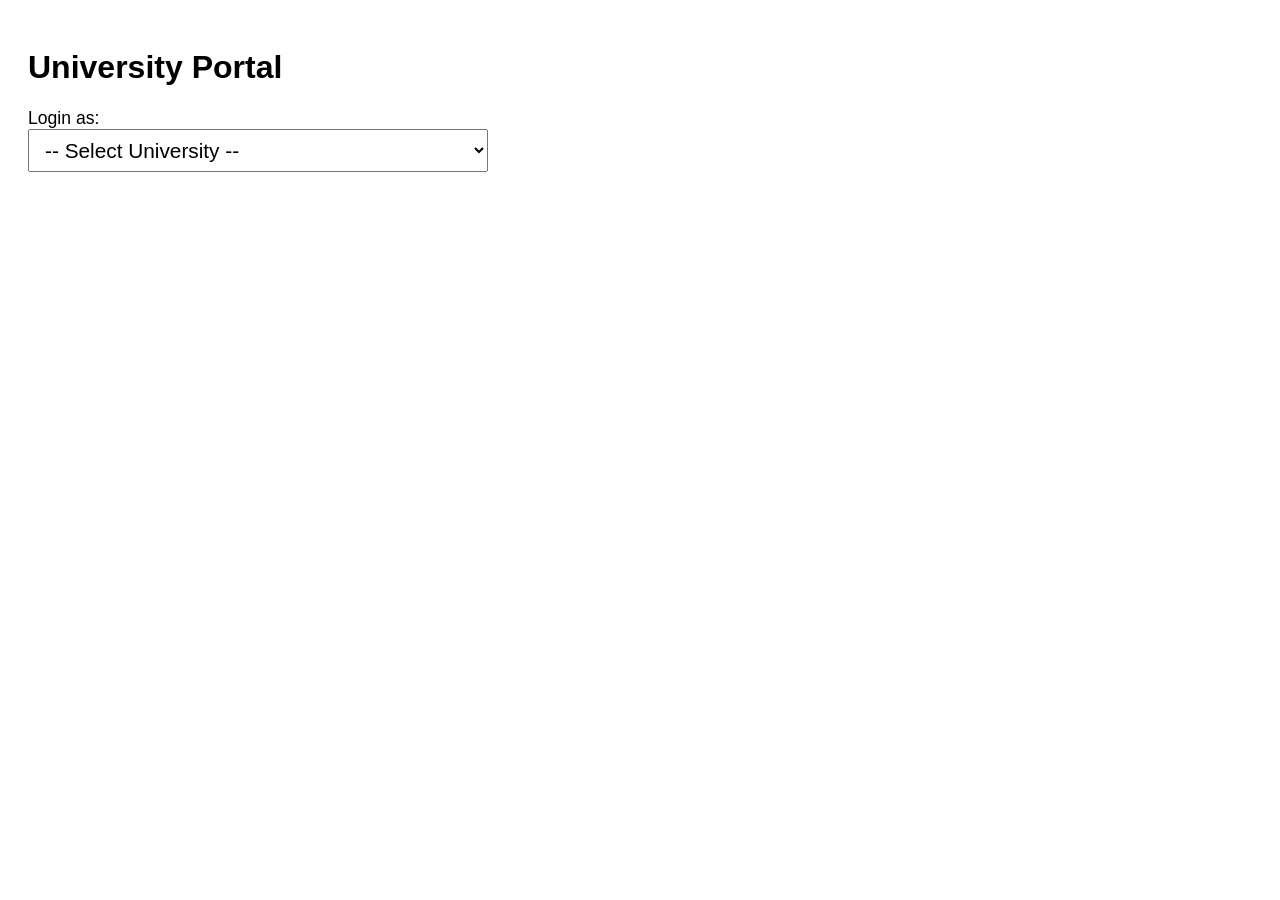
==== templates/university.html @ 10802780 "Initial commit" ====
<!DOCTYPE html>
<html>
<head>
    <title>University Portal</title>
    <style>
        body { font-family: Arial, sans-serif; padding: 20px; font-size: 16px; }
        label { font-size: 1.1em; }
        select#universitySelect {
            font-size: 1.3em;
            padding: 8px 12px;
            margin-bottom: 20px;
            min-width: 400px;
        }
        select#universitySelect option {
            font-size: 1.1em;
        }
        table { border-collapse: collapse; width: 100%; font-size: 1em; }
        th, td { border: 1px solid #ccc; padding: 8px; text-align: left; vertical-align: top; }
        th { background: #f0f0f0; }
        img { max-width: 100px; }
        select.status-select { padding: 6px 10px; font-size: 1.1em; min-width: 150px; }
    </style>
</head>
<body>
    <h1>University Portal</h1>

    <label for="universitySelect">Login as:</label><br>
    <select id="universitySelect" onchange="loadProblems()">
        <option value="">-- Select University --</option>
        <option value="Birla Institute of Technology, Mesra">Birla Institute of Technology, Mesra</option>
        <option value="National Institute of Technology, Jamshedpur">National Institute of Technology, Jamshedpur</option>
        <option value="Ranchi University">Ranchi University</option>
        <option value="Central University of Jharkhand">Central University of Jharkhand</option>
        <option value="Vinoba Bhave University">Vinoba Bhave University</option>
        <option value="Jharkhand University of Technology">Jharkhand University of Technology</option>
        <option value="Sido Kanhu Murmu University">Sido Kanhu Murmu University</option>
        <option value="Kolhan University">Kolhan University</option>
    </select>

    <div id="results"></div>

    <script>
        function loadProblems() {
            const uni = document.getElementById('universitySelect').value;
            const resultsDiv = document.getElementById('results');
            if (!uni) {
                resultsDiv.innerHTML = '';
                return;
            }

            resultsDiv.innerHTML = 'Loading...';

            fetch('/university-data/' + encodeURIComponent(uni))
                .then(res => res.json())
                .then(data => {
                    if (data.length === 0) {
                        resultsDiv.innerHTML = '<p>No problems assigned yet.</p>';
                        return;
                    }

                    let html = '<table><tr><th>Issue</th><th>Category</th><th>Priority</th><th>District</th><th>Photo</th><th>Status</th></tr>';
                    data.forEach(item => {
                        html += '<tr>';
                        html += '<td>' + item.text + '</td>';
                        html += '<td>' + item.category + '</td>';
                        html += '<td>' + item.priority + '</td>';
                        html += '<td>' + item.district + '</td>';
                        html += '<td>' + (item.image_url ? '<img src="' + item.image_url + '">' : 'No image') + '</td>';
                        html += '<td>' +
                            '<select class="status-select" onchange="updateStatus(\'' + item.id + '\', this.value)">' +
                            '<option value="Pending"' + (item.status === 'Pending' ? ' selected' : '') + '>Pending</option>' +
                            '<option value="Reviewing"' + (item.status === 'Reviewing' ? ' selected' : '') + '>Reviewing</option>' +
                            '<option value="Team Formed"' + (item.status === 'Team Formed' ? ' selected' : '') + '>Team Formed</option>' +
                            '</select></td>';
                        html += '</tr>';
                    });
                    html += '</table>';
                    resultsDiv.innerHTML = html;
                })
                .catch(err => {
                    resultsDiv.innerHTML = 'Error loading data.';
                    console.error(err);
                });
        }

        function updateStatus(id, newStatus) {
            fetch('/update-status', {
                method: 'POST',
                headers: { 'Content-Type': 'application/json' },
                body: JSON.stringify({ id: id, status: newStatus })
            })
            .then(res => res.json())
            .then(data => {
                console.log('Status updated:', data);
            })
            .catch(err => console.error(err));
        }
    </script>
</body>
</html>
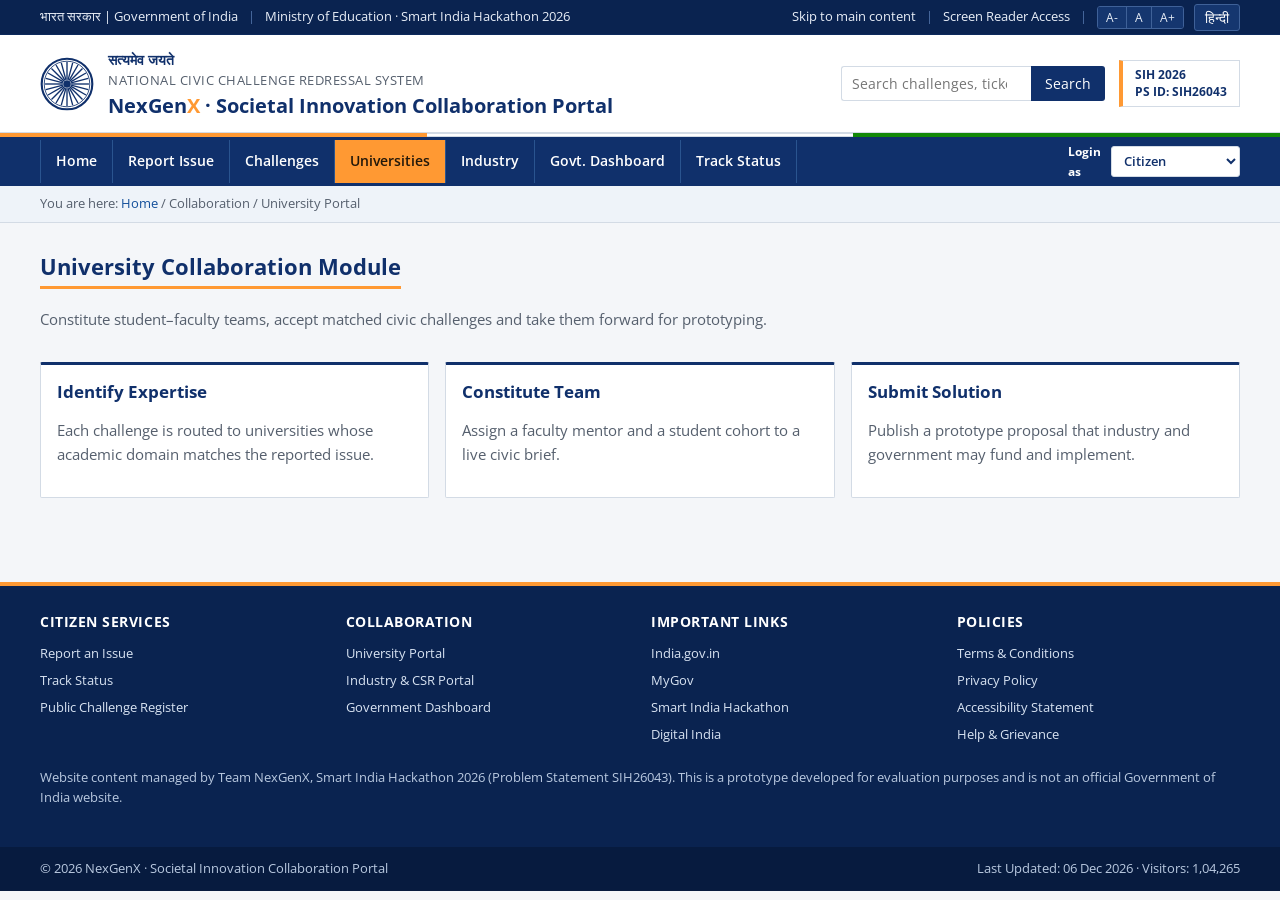
==== commit b9f6375c: "Merge NexGenX frontend with backend, add API routes and delete functionality" ====
--- a/templates/university.html
+++ b/templates/university.html
@@ -1,100 +1,53 @@
 <!DOCTYPE html>
-<html>
+<html lang="en">
 <head>
-    <title>University Portal</title>
-    <style>
-        body { font-family: Arial, sans-serif; padding: 20px; font-size: 16px; }
-        label { font-size: 1.1em; }
-        select#universitySelect {
-            font-size: 1.3em;
-            padding: 8px 12px;
-            margin-bottom: 20px;
-            min-width: 400px;
-        }
-        select#universitySelect option {
-            font-size: 1.1em;
-        }
-        table { border-collapse: collapse; width: 100%; font-size: 1em; }
-        th, td { border: 1px solid #ccc; padding: 8px; text-align: left; vertical-align: top; }
-        th { background: #f0f0f0; }
-        img { max-width: 100px; }
-        select.status-select { padding: 6px 10px; font-size: 1.1em; min-width: 150px; }
-    </style>
+  <meta charset="UTF-8" />
+  <meta name="viewport" content="width=device-width, initial-scale=1.0" />
+  <title>University Portal · NexGenX | Government of India</title>
+  <link rel="preconnect" href="https://fonts.googleapis.com" />
+  <link href="https://fonts.googleapis.com/css2?family=Open+Sans:wght@400;600;700&display=swap" rel="stylesheet" />
+  <link rel="stylesheet" href="/static/styles.css" />
 </head>
 <body>
-    <h1>University Portal</h1>
-
-    <label for="universitySelect">Login as:</label><br>
-    <select id="universitySelect" onchange="loadProblems()">
-        <option value="">-- Select University --</option>
-        <option value="Birla Institute of Technology, Mesra">Birla Institute of Technology, Mesra</option>
-        <option value="National Institute of Technology, Jamshedpur">National Institute of Technology, Jamshedpur</option>
-        <option value="Ranchi University">Ranchi University</option>
-        <option value="Central University of Jharkhand">Central University of Jharkhand</option>
-        <option value="Vinoba Bhave University">Vinoba Bhave University</option>
-        <option value="Jharkhand University of Technology">Jharkhand University of Technology</option>
-        <option value="Sido Kanhu Murmu University">Sido Kanhu Murmu University</option>
-        <option value="Kolhan University">Kolhan University</option>
-    </select>
-
-    <div id="results"></div>
-
-    <script>
-        function loadProblems() {
-            const uni = document.getElementById('universitySelect').value;
-            const resultsDiv = document.getElementById('results');
-            if (!uni) {
-                resultsDiv.innerHTML = '';
-                return;
-            }
-
-            resultsDiv.innerHTML = 'Loading...';
-
-            fetch('/university-data/' + encodeURIComponent(uni))
-                .then(res => res.json())
-                .then(data => {
-                    if (data.length === 0) {
-                        resultsDiv.innerHTML = '<p>No problems assigned yet.</p>';
-                        return;
-                    }
-
-                    let html = '<table><tr><th>Issue</th><th>Category</th><th>Priority</th><th>District</th><th>Photo</th><th>Status</th></tr>';
-                    data.forEach(item => {
-                        html += '<tr>';
-                        html += '<td>' + item.text + '</td>';
-                        html += '<td>' + item.category + '</td>';
-                        html += '<td>' + item.priority + '</td>';
-                        html += '<td>' + item.district + '</td>';
-                        html += '<td>' + (item.image_url ? '<img src="' + item.image_url + '">' : 'No image') + '</td>';
-                        html += '<td>' +
-                            '<select class="status-select" onchange="updateStatus(\'' + item.id + '\', this.value)">' +
-                            '<option value="Pending"' + (item.status === 'Pending' ? ' selected' : '') + '>Pending</option>' +
-                            '<option value="Reviewing"' + (item.status === 'Reviewing' ? ' selected' : '') + '>Reviewing</option>' +
-                            '<option value="Team Formed"' + (item.status === 'Team Formed' ? ' selected' : '') + '>Team Formed</option>' +
-                            '</select></td>';
-                        html += '</tr>';
-                    });
-                    html += '</table>';
-                    resultsDiv.innerHTML = html;
-                })
-                .catch(err => {
-                    resultsDiv.innerHTML = 'Error loading data.';
-                    console.error(err);
-                });
-        }
-
-        function updateStatus(id, newStatus) {
-            fetch('/update-status', {
-                method: 'POST',
-                headers: { 'Content-Type': 'application/json' },
-                body: JSON.stringify({ id: id, status: newStatus })
-            })
-            .then(res => res.json())
-            .then(data => {
-                console.log('Status updated:', data);
-            })
-            .catch(err => console.error(err));
-        }
-    </script>
+  <section class="section">
+    <div class="container">
+      <div class="section-head">
+        <div>
+          <h2>University Collaboration Module</h2>
+          <p class="muted" style="margin-top:8px">Constitute student–faculty teams, accept matched civic challenges and take them forward for prototyping.</p>
+        </div>
+      </div>
+      <div class="cards" style="margin-bottom:24px">
+        <article class="card"><h3>Identify Expertise</h3><p class="muted">Each challenge is routed to universities whose academic domain matches the reported issue.</p></article>
+        <article class="card"><h3>Constitute Team</h3><p class="muted">Assign a faculty mentor and a student cohort to a live civic brief.</p></article>
+        <article class="card"><h3>Submit Solution</h3><p class="muted">Publish a prototype proposal that industry and government may fund and implement.</p></article>
+      </div>
+      <div id="grid" class="cards"></div>
+    </div>
+  </section>
+  <script src="/static/store.js"></script>
+  <script src="/static/layout.js"></script>
+  <script>
+    async function load() {
+      const issues = await Store.list();
+      document.getElementById("grid").innerHTML = issues.map((i) => `
+        <article class="card">
+          <span class="badge">${i.category}</span>
+          <h3>${i.title}</h3>
+          <p class="muted">${i.location}</p>
+          <p>${i.summary || ""}</p>
+          <p><b>Recommended Institution:</b> ${i.university || "Open for match"}</p>
+          <button class="btn btn-primary btn-sm" data-id="${i.id}">Accept &amp; Constitute Team</button>
+        </article>`).join("");
+      document.querySelectorAll("button[data-id]").forEach((btn) => {
+        btn.onclick = async () => {
+          await Store.update(btn.dataset.id, { status: "Team Formed", note: "University team formed and faculty mentor assigned." });
+          btn.textContent = "Team Constituted";
+          btn.disabled = true;
+        };
+      });
+    }
+    load();
+  </script>
 </body>
 </html>
--- a/static/styles.css
+++ b/static/styles.css
@@ -0,0 +1,819 @@
+:root {
+  --navy: #10306b;
+  --navy-dark: #0a2350;
+  --navy-light: #1c4d92;
+  --saffron: #ff9933;
+  --green: #138808;
+  --link: #14509b;
+  --ink: #212121;
+  --muted: #555f6d;
+  --line: #d3dbe5;
+  --line-soft: #e6ecf3;
+  --paper: #f4f6f9;
+  --panel: #ffffff;
+  --tint: #eef3f9;
+  --alert: #b12704;
+}
+
+* {
+  box-sizing: border-box;
+}
+html {
+  scroll-behavior: smooth;
+}
+body {
+  margin: 0;
+  font-family: "Open Sans", Arial, Helvetica, sans-serif;
+  font-size: 15px;
+  line-height: 1.6;
+  color: var(--ink);
+  background: var(--paper);
+}
+
+a {
+  color: var(--link);
+  text-decoration: none;
+}
+a:hover {
+  text-decoration: underline;
+}
+img {
+  max-width: 100%;
+  display: block;
+}
+button,
+input,
+select,
+textarea {
+  font-family: inherit;
+  font-size: 14px;
+}
+
+.container {
+  width: min(1200px, calc(100% - 32px));
+  margin: 0 auto;
+}
+.skip-link {
+  position: absolute;
+  left: -9999px;
+  top: 0;
+  z-index: 100;
+  background: var(--navy);
+  color: #fff;
+  padding: 8px 14px;
+}
+.skip-link:focus {
+  left: 8px;
+  top: 8px;
+}
+
+/* ---------- Government top utility bar ---------- */
+.gov-topbar {
+  background: var(--navy-dark);
+  color: #e8eef7;
+  font-size: 12.5px;
+  border-bottom: 1px solid #0d2a5c;
+}
+.gov-topbar .container {
+  display: flex;
+  align-items: center;
+  justify-content: space-between;
+  gap: 12px;
+  min-height: 34px;
+  flex-wrap: wrap;
+}
+.gov-topbar a {
+  color: #e8eef7;
+}
+.topbar-left {
+  display: flex;
+  gap: 10px;
+  align-items: center;
+}
+.topbar-right {
+  display: flex;
+  gap: 10px;
+  align-items: center;
+}
+.topbar-sep {
+  color: #4d6fa4;
+}
+.font-ctl {
+  display: inline-flex;
+  border: 1px solid #3f6198;
+  border-radius: 3px;
+  overflow: hidden;
+}
+.font-ctl button {
+  background: #15366f;
+  color: #e8eef7;
+  border: 0;
+  cursor: pointer;
+  padding: 2px 8px;
+  font-size: 12px;
+  border-right: 1px solid #3f6198;
+}
+.font-ctl button:last-child {
+  border-right: 0;
+}
+.font-ctl button:hover {
+  background: var(--navy-light);
+}
+.lang-toggle {
+  background: #15366f;
+  color: #fff;
+  border: 1px solid #3f6198;
+  border-radius: 3px;
+  padding: 3px 10px;
+  cursor: pointer;
+}
+
+/* ---------- Emblem header ---------- */
+.gov-header {
+  background: #fff;
+  border-bottom: 1px solid var(--line);
+}
+.gov-header .container {
+  display: flex;
+  align-items: center;
+  justify-content: space-between;
+  gap: 18px;
+  padding: 14px 0;
+  flex-wrap: wrap;
+}
+.emblem-block {
+  display: flex;
+  align-items: center;
+  gap: 14px;
+}
+.emblem {
+  width: 54px;
+  height: 54px;
+  flex: none;
+}
+.emblem-text .hi {
+  font-size: 14px;
+  font-weight: 700;
+  color: var(--navy);
+}
+.emblem-text .en {
+  font-size: 12.5px;
+  color: var(--muted);
+  text-transform: uppercase;
+  letter-spacing: 0.04em;
+}
+.portal-title {
+  font-size: 20px;
+  font-weight: 700;
+  color: var(--navy);
+  margin: 2px 0 0;
+  line-height: 1.25;
+}
+.portal-title span {
+  color: var(--saffron);
+}
+.header-right {
+  display: flex;
+  align-items: center;
+  gap: 14px;
+}
+.sih-badge {
+  border: 1px solid var(--line);
+  border-left: 4px solid var(--saffron);
+  padding: 6px 12px;
+  font-size: 12px;
+  color: var(--navy);
+  font-weight: 700;
+  line-height: 1.4;
+}
+.header-search {
+  display: flex;
+}
+.header-search input {
+  border: 1px solid var(--line);
+  border-right: 0;
+  padding: 7px 10px;
+  width: 190px;
+  border-radius: 3px 0 0 3px;
+}
+.header-search button {
+  background: var(--navy);
+  color: #fff;
+  border: 0;
+  padding: 7px 14px;
+  cursor: pointer;
+  border-radius: 0 3px 3px 0;
+}
+
+/* ---------- Tricolour strip ---------- */
+.tricolour {
+  height: 4px;
+  display: flex;
+}
+.tricolour i {
+  flex: 1;
+}
+.tricolour i:nth-child(1) {
+  background: var(--saffron);
+}
+.tricolour i:nth-child(2) {
+  background: #ffffff;
+  border-top: 1px solid var(--line);
+  border-bottom: 1px solid var(--line);
+}
+.tricolour i:nth-child(3) {
+  background: var(--green);
+}
+
+/* ---------- Main navigation ---------- */
+.gov-nav {
+  background: var(--navy);
+  position: sticky;
+  top: 0;
+  z-index: 50;
+}
+.gov-nav .container {
+  display: flex;
+  align-items: center;
+  justify-content: space-between;
+  gap: 10px;
+}
+.gov-nav ul {
+  list-style: none;
+  display: flex;
+  margin: 0;
+  padding: 0;
+  flex-wrap: wrap;
+}
+.gov-nav a {
+  display: block;
+  color: #fff;
+  padding: 11px 15px;
+  font-size: 13.5px;
+  font-weight: 600;
+  border-right: 1px solid #2a548f;
+}
+.gov-nav li:first-child a {
+  border-left: 1px solid #2a548f;
+}
+.gov-nav a:hover {
+  background: var(--navy-light);
+  text-decoration: none;
+}
+.gov-nav a.active {
+  background: var(--saffron);
+  color: #23180a;
+}
+.nav-right {
+  display: flex;
+  align-items: center;
+  gap: 8px;
+  padding: 5px 0;
+}
+.role-chip {
+  background: #fff;
+  border: 1px solid var(--line);
+  border-radius: 3px;
+  padding: 5px 8px;
+  font-size: 12.5px;
+  font-weight: 600;
+  color: var(--navy);
+}
+.nav-toggle {
+  display: none;
+  background: transparent;
+  color: #fff;
+  border: 1px solid #3f6198;
+  border-radius: 3px;
+  padding: 6px 10px;
+  cursor: pointer;
+}
+
+/* ---------- Breadcrumb ---------- */
+.breadcrumb {
+  background: var(--tint);
+  border-bottom: 1px solid var(--line);
+  font-size: 12.5px;
+}
+.breadcrumb .container {
+  padding: 8px 0;
+  color: var(--muted);
+}
+
+/* ---------- Buttons ---------- */
+.btn {
+  display: inline-flex;
+  align-items: center;
+  justify-content: center;
+  gap: 8px;
+  border: 1px solid transparent;
+  border-radius: 3px;
+  cursor: pointer;
+  padding: 10px 18px;
+  font-weight: 700;
+  font-size: 14px;
+}
+.btn:hover {
+  text-decoration: none;
+}
+.btn-primary {
+  background: var(--navy);
+  color: #fff;
+}
+.btn-primary:hover {
+  background: var(--navy-light);
+}
+.btn-accent {
+  background: var(--green);
+  color: #fff;
+}
+.btn-accent:hover {
+  background: #0f6f06;
+}
+.btn-ghost {
+  background: #fff;
+  border-color: var(--navy);
+  color: var(--navy);
+}
+.btn-ghost:hover {
+  background: var(--tint);
+}
+.btn-sm {
+  padding: 6px 12px;
+  font-size: 12.5px;
+}
+.btn:disabled {
+  opacity: 0.6;
+  cursor: not-allowed;
+}
+
+/* ---------- Hero / banner ---------- */
+.hero {
+  background: linear-gradient(180deg, #0d2a5c 0%, #15427f 100%);
+  color: #fff;
+  padding: 34px 0;
+  border-bottom: 4px solid var(--saffron);
+}
+.hero-grid {
+  display: grid;
+  grid-template-columns: 1.25fr 0.75fr;
+  gap: 28px;
+  align-items: start;
+}
+.kicker {
+  display: inline-block;
+  background: rgba(255, 255, 255, 0.12);
+  border: 1px solid rgba(255, 255, 255, 0.3);
+  padding: 5px 10px;
+  font-size: 12.5px;
+  font-weight: 600;
+  margin-bottom: 14px;
+}
+h1,
+h2,
+h3 {
+  font-family: inherit;
+  margin: 0 0 10px;
+  color: var(--navy);
+  line-height: 1.25;
+}
+h1 {
+  font-size: 30px;
+  font-weight: 700;
+}
+.hero h1 {
+  color: #fff;
+}
+h2 {
+  font-size: 22px;
+}
+h3 {
+  font-size: 17px;
+}
+.lead {
+  font-size: 15.5px;
+  max-width: 70ch;
+}
+.hero .lead {
+  color: #dce6f4;
+}
+.flow {
+  display: flex;
+  flex-wrap: wrap;
+  gap: 8px;
+  margin: 16px 0 20px;
+}
+.flow b {
+  background: rgba(255, 255, 255, 0.1);
+  border: 1px solid rgba(255, 255, 255, 0.28);
+  padding: 6px 11px;
+  font-size: 12.5px;
+  font-weight: 600;
+}
+.hero-card {
+  background: #fff;
+  border: 1px solid var(--line);
+  border-top: 4px solid var(--saffron);
+  padding: 16px;
+}
+.hero-card .muted {
+  color: var(--muted);
+}
+.cycle {
+  display: grid;
+  grid-template-columns: 1fr 1fr;
+  gap: 10px;
+}
+.cycle div {
+  padding: 12px;
+  font-size: 13px;
+  font-weight: 700;
+  color: #fff;
+  border-radius: 2px;
+}
+.cycle small {
+  font-weight: 400;
+}
+.cycle .c {
+  background: #b06a00;
+}
+.cycle .u {
+  background: var(--navy);
+}
+.cycle .i {
+  background: #5a3a9e;
+}
+.cycle .g {
+  background: var(--green);
+}
+
+/* ---------- Sections & panels ---------- */
+.section {
+  padding: 30px 0;
+}
+.section-head {
+  display: flex;
+  justify-content: space-between;
+  align-items: flex-end;
+  gap: 16px;
+  margin-bottom: 16px;
+}
+.section-head h2 {
+  padding-bottom: 6px;
+  border-bottom: 3px solid var(--saffron);
+  display: inline-block;
+}
+.muted {
+  color: var(--muted);
+}
+
+.cards {
+  display: grid;
+  grid-template-columns: repeat(3, 1fr);
+  gap: 16px;
+}
+.card {
+  background: var(--panel);
+  border: 1px solid var(--line);
+  border-top: 3px solid var(--navy);
+  padding: 16px;
+  border-radius: 2px;
+}
+a.card:hover {
+  border-top-color: var(--saffron);
+  text-decoration: none;
+  box-shadow: 0 2px 8px rgba(16, 48, 107, 0.12);
+}
+.icon {
+  width: 36px;
+  height: 36px;
+  border: 1px solid var(--line);
+  display: grid;
+  place-items: center;
+  font-size: 17px;
+  font-weight: 700;
+  color: var(--navy);
+  margin-bottom: 10px;
+}
+.stats {
+  display: grid;
+  grid-template-columns: repeat(4, 1fr);
+  gap: 14px;
+}
+.stat {
+  background: #fff;
+  border: 1px solid var(--line);
+  border-left: 4px solid var(--green);
+  padding: 14px 16px;
+}
+.stat b {
+  display: block;
+  font-size: 24px;
+  color: var(--navy);
+}
+.stat span {
+  color: var(--muted);
+  font-size: 12.5px;
+  font-weight: 600;
+}
+
+.layout {
+  display: grid;
+  grid-template-columns: 1.1fr 0.9fr;
+  gap: 20px;
+  align-items: start;
+}
+
+/* ---------- Announcement ticker ---------- */
+.announce {
+  background: #fff8ec;
+  border: 1px solid #f0d6a8;
+  border-left: 4px solid var(--saffron);
+  padding: 10px 14px;
+  display: flex;
+  gap: 12px;
+  align-items: flex-start;
+  font-size: 13.5px;
+}
+.announce strong {
+  color: var(--alert);
+  white-space: nowrap;
+}
+.announce ul {
+  margin: 0;
+  padding-left: 18px;
+}
+
+/* ---------- Forms ---------- */
+.form-grid {
+  display: grid;
+  gap: 14px;
+}
+label {
+  display: block;
+  font-size: 13px;
+  font-weight: 700;
+  color: var(--navy);
+  margin-bottom: 4px;
+}
+label .req {
+  color: var(--alert);
+}
+input,
+select,
+textarea {
+  width: 100%;
+  border: 1px solid var(--line);
+  border-radius: 3px;
+  padding: 9px 11px;
+  background: #fff;
+  color: var(--ink);
+  outline: none;
+}
+textarea {
+  min-height: 120px;
+  resize: vertical;
+}
+input:focus,
+select:focus,
+textarea:focus {
+  border-color: var(--navy-light);
+  box-shadow: 0 0 0 3px rgba(28, 77, 146, 0.15);
+}
+
+/* ---------- Badges ---------- */
+.badge {
+  display: inline-block;
+  border-radius: 2px;
+  padding: 2px 8px;
+  font-size: 11.5px;
+  font-weight: 700;
+  border: 1px solid transparent;
+}
+.High {
+  background: #fdecea;
+  color: #a3160b;
+  border-color: #f2c3bd;
+}
+.Medium {
+  background: #fff5e2;
+  color: #8a5200;
+  border-color: #f0dcb2;
+}
+.Low {
+  background: #eaf6ec;
+  color: #12650f;
+  border-color: #c2e2c4;
+}
+.Infrastructure {
+  background: #e9f0fa;
+  color: var(--navy);
+  border-color: #c5d6ec;
+}
+.Environment {
+  background: #eaf6ec;
+  color: #12650f;
+  border-color: #c2e2c4;
+}
+.Health {
+  background: #fdecf3;
+  color: #97124f;
+  border-color: #f0c3d6;
+}
+.Agriculture {
+  background: #f0f7e4;
+  color: #3c6b0d;
+  border-color: #d5e6b8;
+}
+.Education {
+  background: #efecfa;
+  color: #40349b;
+  border-color: #d0c9ec;
+}
+.Other {
+  background: #eef1f4;
+  color: #41505f;
+  border-color: #d3dbe5;
+}
+
+/* ---------- Tables ---------- */
+.table-wrap {
+  overflow: auto;
+}
+table {
+  width: 100%;
+  border-collapse: collapse;
+}
+th,
+td {
+  text-align: left;
+  padding: 10px;
+  border: 1px solid var(--line);
+  font-size: 13.5px;
+}
+th {
+  background: var(--navy);
+  color: #fff;
+  font-size: 12.5px;
+  text-transform: uppercase;
+  letter-spacing: 0.03em;
+}
+tbody tr:nth-child(even) {
+  background: #f7f9fc;
+}
+
+/* ---------- Map, filters, lists ---------- */
+.map {
+  height: 360px;
+  border: 1px solid var(--line);
+}
+.filters {
+  display: flex;
+  gap: 10px;
+  flex-wrap: wrap;
+  margin-bottom: 14px;
+}
+.filters input,
+.filters select {
+  width: auto;
+  min-width: 180px;
+}
+.issue-list {
+  display: grid;
+  gap: 12px;
+}
+.issue-item {
+  display: grid;
+  grid-template-columns: 1fr auto;
+  gap: 14px;
+  align-items: start;
+}
+.timeline {
+  border-left: 2px solid var(--line);
+  margin-left: 6px;
+  padding-left: 14px;
+}
+.timeline p {
+  margin: 0 0 12px;
+}
+.timeline small {
+  color: var(--muted);
+  font-weight: 700;
+}
+
+.ai-box {
+  background: var(--tint);
+  border: 1px solid var(--line);
+  border-top: 3px solid var(--green);
+}
+.chips {
+  display: flex;
+  gap: 6px;
+  flex-wrap: wrap;
+}
+.chips span {
+  background: #e9f0fa;
+  color: var(--navy);
+  border: 1px solid #c5d6ec;
+  padding: 2px 8px;
+  font-size: 11.5px;
+  font-weight: 600;
+}
+.notice {
+  background: #fff8ec;
+  border: 1px solid #f0d6a8;
+  border-left: 4px solid var(--saffron);
+  padding: 10px 12px;
+  font-size: 13px;
+  color: #7a4b00;
+}
+
+/* ---------- Footer ---------- */
+.site-footer {
+  margin-top: 30px;
+  border-top: 4px solid var(--saffron);
+}
+.footer-main {
+  background: var(--navy-dark);
+  color: #d8e3f2;
+  padding: 26px 0;
+}
+.footer-cols {
+  display: grid;
+  grid-template-columns: repeat(4, 1fr);
+  gap: 22px;
+}
+.footer-cols h4 {
+  margin: 0 0 10px;
+  font-size: 13.5px;
+  color: #fff;
+  text-transform: uppercase;
+  letter-spacing: 0.04em;
+}
+.footer-cols ul {
+  list-style: none;
+  margin: 0;
+  padding: 0;
+}
+.footer-cols li {
+  margin-bottom: 6px;
+  font-size: 13px;
+}
+.footer-cols a {
+  color: #d8e3f2;
+}
+.footer-bottom {
+  background: #071b3f;
+  color: #b9c9e0;
+  font-size: 12.5px;
+  padding: 12px 0;
+}
+.footer-bottom .container {
+  display: flex;
+  justify-content: space-between;
+  gap: 14px;
+  flex-wrap: wrap;
+}
+.footer-note {
+  font-size: 12.5px;
+  color: #b9c9e0;
+}
+.footer-row {
+  display: flex;
+  justify-content: space-between;
+  gap: 16px;
+  flex-wrap: wrap;
+}
+
+@media (max-width: 980px) {
+  .hero-grid,
+  .layout,
+  .cards,
+  .stats,
+  .footer-cols {
+    grid-template-columns: 1fr;
+  }
+  .gov-nav ul {
+    display: none;
+    width: 100%;
+    flex-direction: column;
+  }
+  .gov-nav ul.open {
+    display: flex;
+  }
+  .gov-nav a,
+  .gov-nav li:first-child a {
+    border: 0;
+    border-bottom: 1px solid #2a548f;
+  }
+  .nav-toggle {
+    display: inline-block;
+  }
+  .gov-nav .container {
+    flex-wrap: wrap;
+    padding: 6px 0;
+  }
+  .header-search input {
+    width: 140px;
+  }
+}
